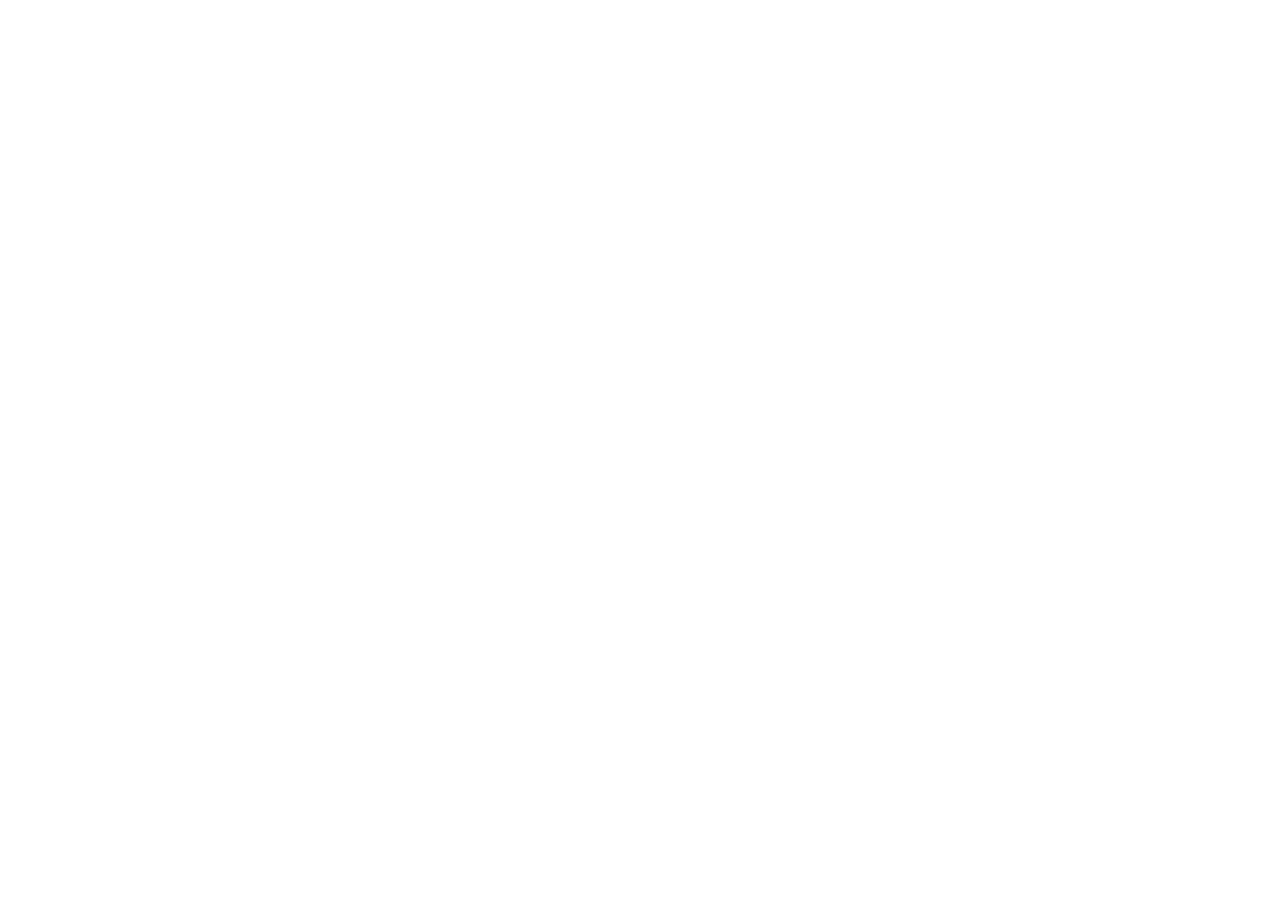
==== gamePage.html @ b1fd1632 "added a new boss, improved boss functionality" ====
<!DOCTYPE html>
<html lang="en">
  <head>
    <meta charset="utf-8" />
    <meta name="viewport" content="width=device-width, initial-scale=1.0">

    <title>Sketch</title>

    <link rel="stylesheet" type="text/css" href="style.css">

    <script src="libraries/p5.min.js"></script>
    <script src="libraries/p5.sound.min.js"></script>
  </head>

  <body>
    <script src="piece.js"></script>
    <script type="module" src="board.js"></script>
    <script src="boss.js"></script>
  </body>
</html>
---- style.css ----
html, body {
  margin: 0;
  padding: 0;
}

canvas {
  display: block;
}

.start-menu {
  color: rgb(11, 74, 52);
  display: flex;
  flex-direction: row;
  justify-content: center;
  align-items: baseline;
  margin: 10px;
}
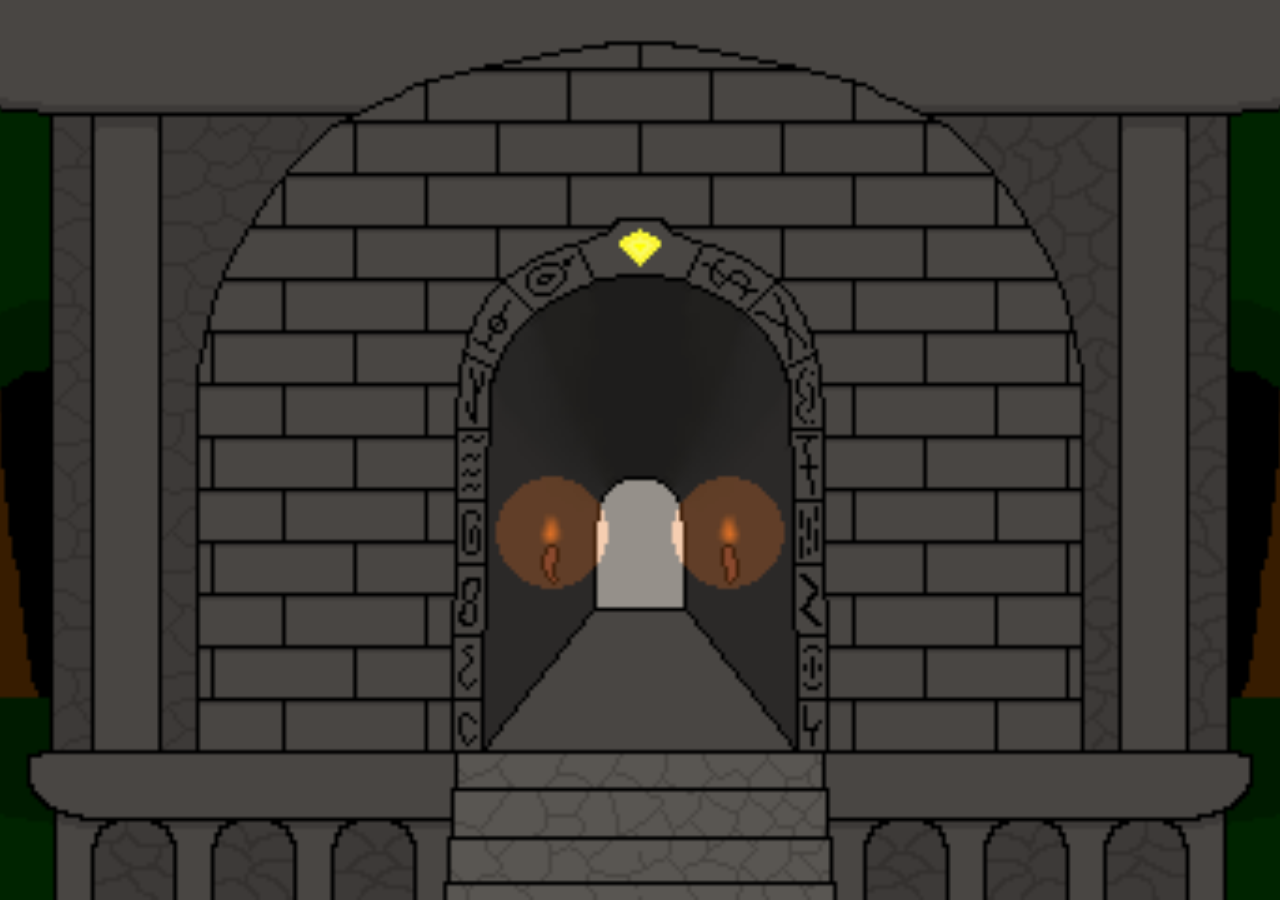
==== commit 773b55a0: "loading screen fill" ====
--- a/gamePage.html
+++ b/gamePage.html
@@ -4,15 +4,16 @@
     <meta charset="utf-8" />
     <meta name="viewport" content="width=device-width, initial-scale=1.0">
 
-    <title>Sketch</title>
+    <title>Relicquae</title>
 
     <link rel="stylesheet" type="text/css" href="style.css">
-
+    <div id="p5_loading" style="width:100vw; height:100vh; margin:0; padding:0;"><img src="assets/background.png" style="width:100%; height:100%; object-fit:cover;"/></div>
     <script src="libraries/p5.min.js"></script>
     <script src="libraries/p5.sound.min.js"></script>
   </head>
 
   <body>
+    <script type="module" src="RelicMenu.js"></script>
     <script src="piece.js"></script>
     <script type="module" src="board.js"></script>
     <script src="boss.js"></script>
